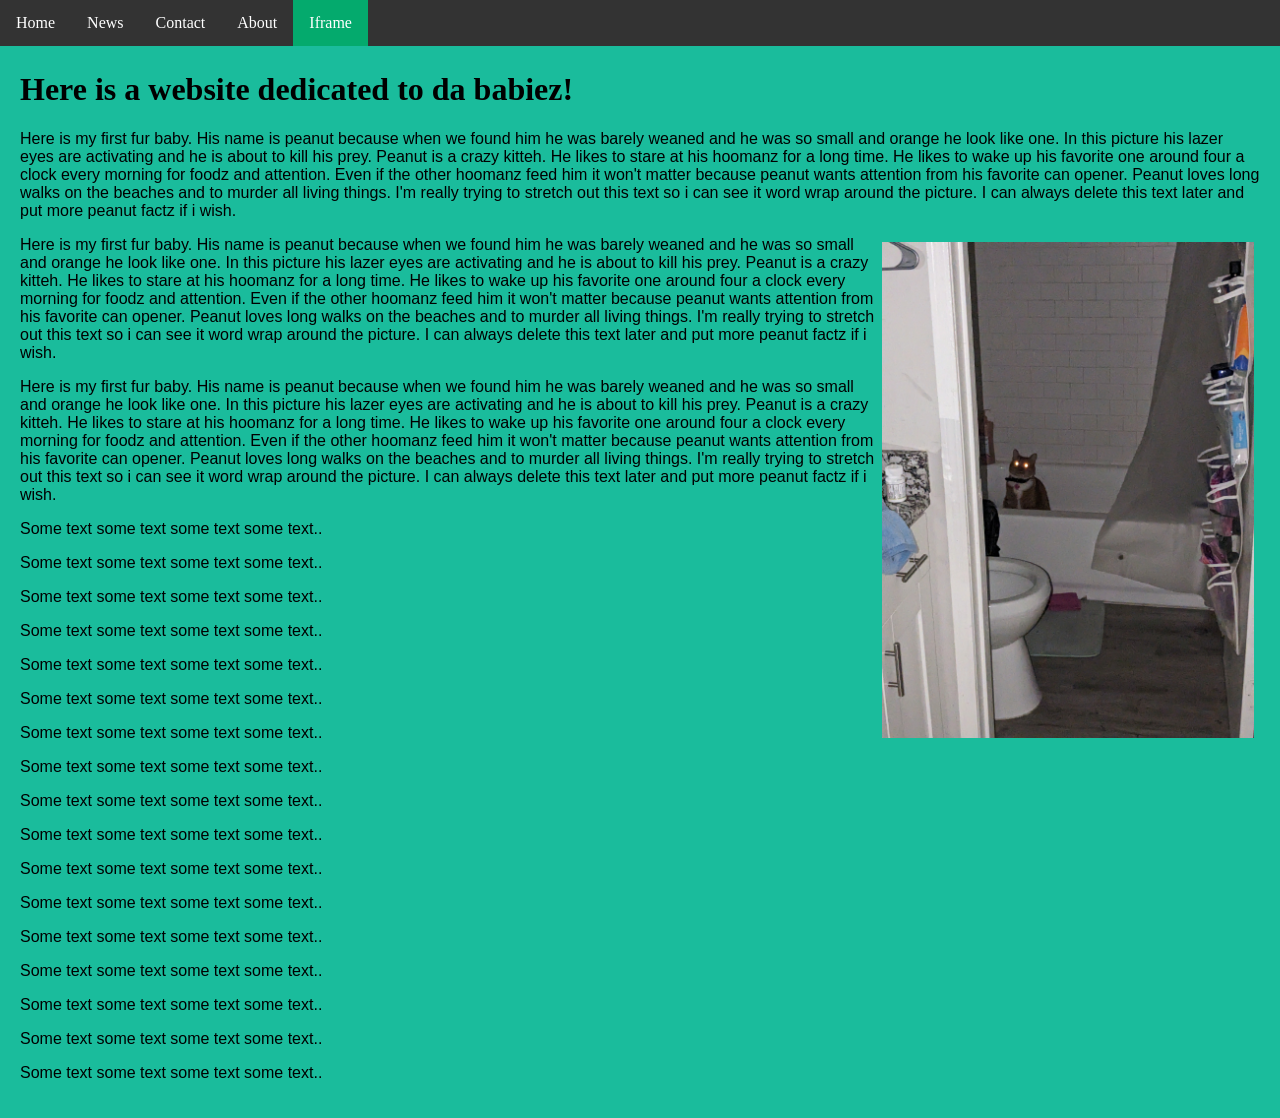
==== index.html @ c3d4e50f "Update index.html" ====
<!DOCTYPE>
<html>
<head>
<base href="https://jwfrank3.github.io/index.html" target="_blank">
<meta name="viewport" content="width=device-width, initial-scale=1.0">
<meta chaset="UTF-8">
<meta name="description" content="My practice area for learning html plus kittehs!">
  <meta name="keywords" content=
"HTML, CSS, JavaScript">
<meta name="description" content"this is a boring ass web page.  Seriously how did you even find it?">
<meta name="author" content="dickbutt, why would i put my name on the internet?">
<link rel="stylesheet" href="styles.css">
<title>HTML Index</title>
<nav>
<ul>
  <li><a href="https://jwfrank3.github.io/index.html">Home</a></li>
  <li><a href="https://jwfrank3.github.io/news.html">News</a></li>
  <li><a href="https://jwfrank3.github.io/contact.html">Contact</a></li>
  <li><a href="https://jwfrank3.github.io/about.html">About</a></li>
  <li><a class="active" href="https://jwfrank3.github.io/Iframe.html">Iframe</a></li>
</ul>
</nav>
</head>

<main>
<div style="padding:20px;margin-top:30px;">
<h1>Here is a website dedicated to da babiez!</h1>
<article>
<p>Here is my first fur baby.  His name is peanut because when we found him he was barely weaned and he was so small and orange he look like one. In this picture his lazer eyes are activating and he is about to kill his prey.  Peanut is a crazy kitteh.  He likes to stare at his hoomanz for a long time.  He likes to wake up his favorite one around four a clock every morning for foodz and attention.  Even if the other hoomanz feed him it won't matter because peanut wants attention from his favorite can opener.  Peanut loves long walks on the beaches and to murder all living things.  I'm really trying to stretch out this text so i can see it word wrap around the picture.  I can always delete this text later and put more peanut factz if i wish.</p>
</article>
    <aside>
    <img src="PXL_20230814_010035211.jpg" style="width:30%;float: right; padding: 0.5vw;"></img>
    </aside>
  <p>Here is my first fur baby.  His name is peanut because when we found him he was barely weaned and he was so small and orange he look like one. In this picture his lazer eyes are activating and he is about to kill his prey.  Peanut is a crazy kitteh.  He likes to stare at his hoomanz for a long time.  He likes to wake up his favorite one around four a clock every morning for foodz and attention.  Even if the other hoomanz feed him it won't matter because peanut wants attention from his favorite can opener.  Peanut loves long walks on the beaches and to murder all living things.  I'm really trying to stretch out this text so i can see it word wrap around the picture.  I can always delete this text later and put more peanut factz if i wish.</p>
  <p>Here is my first fur baby.  His name is peanut because when we found him he was barely weaned and he was so small and orange he look like one. In this picture his lazer eyes are activating and he is about to kill his prey.  Peanut is a crazy kitteh.  He likes to stare at his hoomanz for a long time.  He likes to wake up his favorite one around four a clock every morning for foodz and attention.  Even if the other hoomanz feed him it won't matter because peanut wants attention from his favorite can opener.  Peanut loves long walks on the beaches and to murder all living things.  I'm really trying to stretch out this text so i can see it word wrap around the picture.  I can always delete this text later and put more peanut factz if i wish.</p>
  <p>Some text some text some text some text..</p>
  <p>Some text some text some text some text..</p>
  <p>Some text some text some text some text..</p>
  <p>Some text some text some text some text..</p>
  <p>Some text some text some text some text..</p>
  <p>Some text some text some text some text..</p>
  <p>Some text some text some text some text..</p>
  <p>Some text some text some text some text..</p>
  <p>Some text some text some text some text..</p>
  <p>Some text some text some text some text..</p>
  <p>Some text some text some text some text..</p>
  <p>Some text some text some text some text..</p>
  <p>Some text some text some text some text..</p>
  <p>Some text some text some text some text..</p>
  <p>Some text some text some text some text..</p>
  <p>Some text some text some text some text..</p>
  <p>Some text some text some text some text..</p>
</div>
</main>
  
</body>
</html>
---- styles.css ----
body {
  margin:0;
  background-color: 1abc9c;
}

p {
  font-family: helvetica;
  color: black;
  background-color:#1abc9c;
}
ul {
  list-style-type: none;
  margin: 0;
  padding: 0;
  overflow: hidden;
  background-color: #333;
  position: fixed;
  top: 0;
  width: 100%;
}

li {
  float: left;
}

li a {
  display: block;
  color: white;
  text-align: center;
  padding: 14px 16px;
  text-decoration: none;
}

li a:hover:not(.active) {
  background-color: #111;
}

.active {
  background-color: #04AA6D;
}
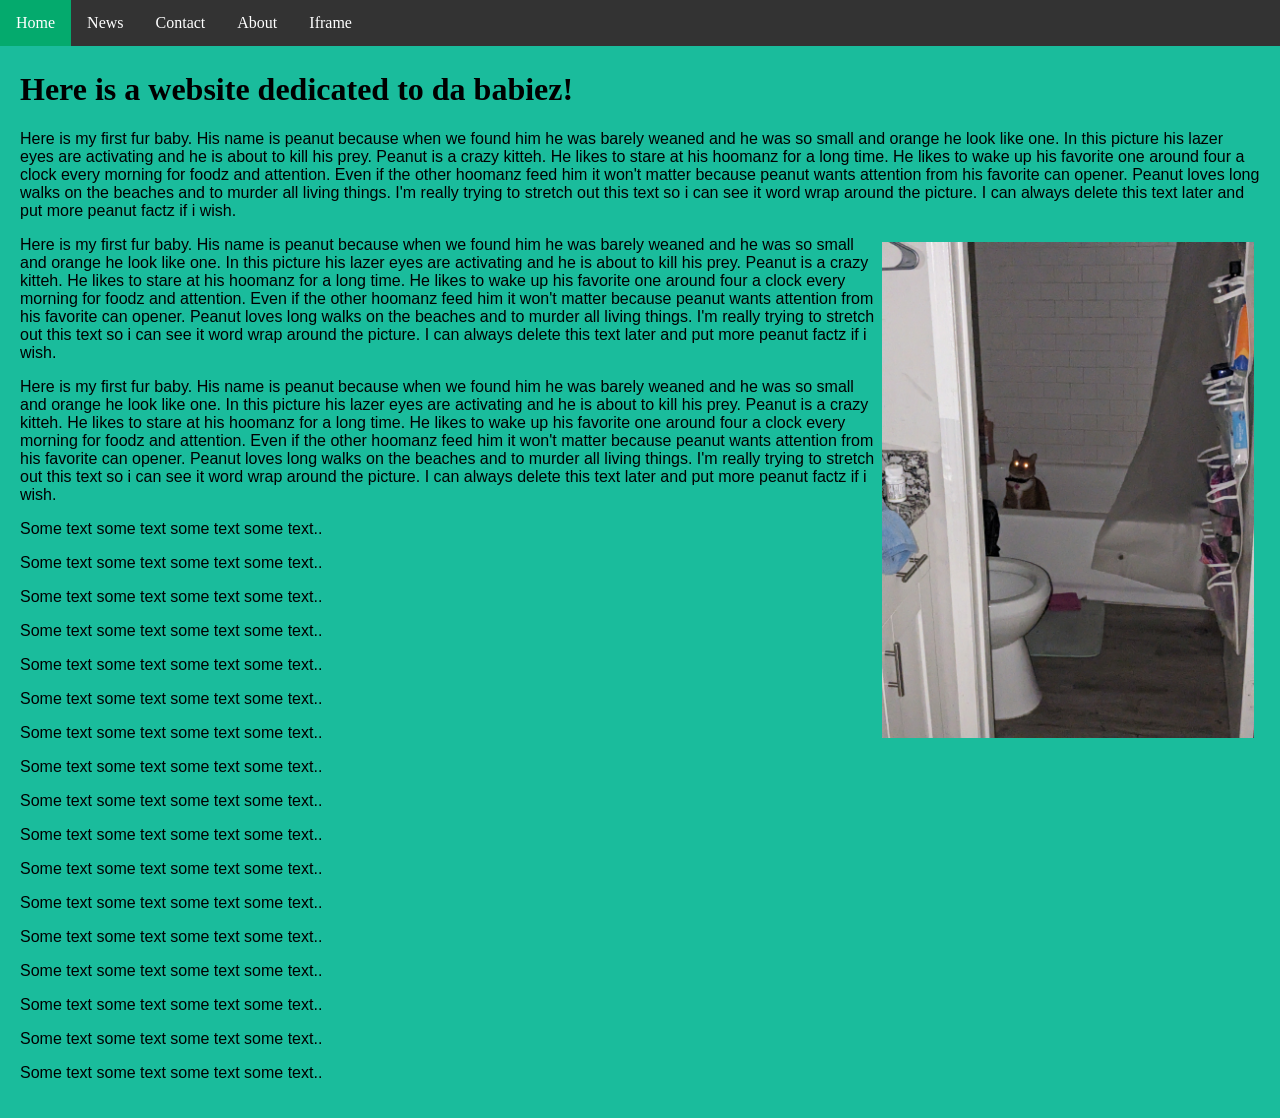
==== commit a5176432: "Update index.html" ====
--- a/index.html
+++ b/index.html
@@ -13,11 +13,11 @@
 <title>HTML Index</title>
 <nav>
 <ul>
-  <li><a href="https://jwfrank3.github.io/index.html">Home</a></li>
+  <li><a class="active" href="https://jwfrank3.github.io/index.html">Home</a></li>
   <li><a href="https://jwfrank3.github.io/news.html">News</a></li>
   <li><a href="https://jwfrank3.github.io/contact.html">Contact</a></li>
   <li><a href="https://jwfrank3.github.io/about.html">About</a></li>
-  <li><a class="active" href="https://jwfrank3.github.io/Iframe.html">Iframe</a></li>
+  <li><a href="https://jwfrank3.github.io/Iframe.html">Iframe</a></li>
 </ul>
 </nav>
 </head>
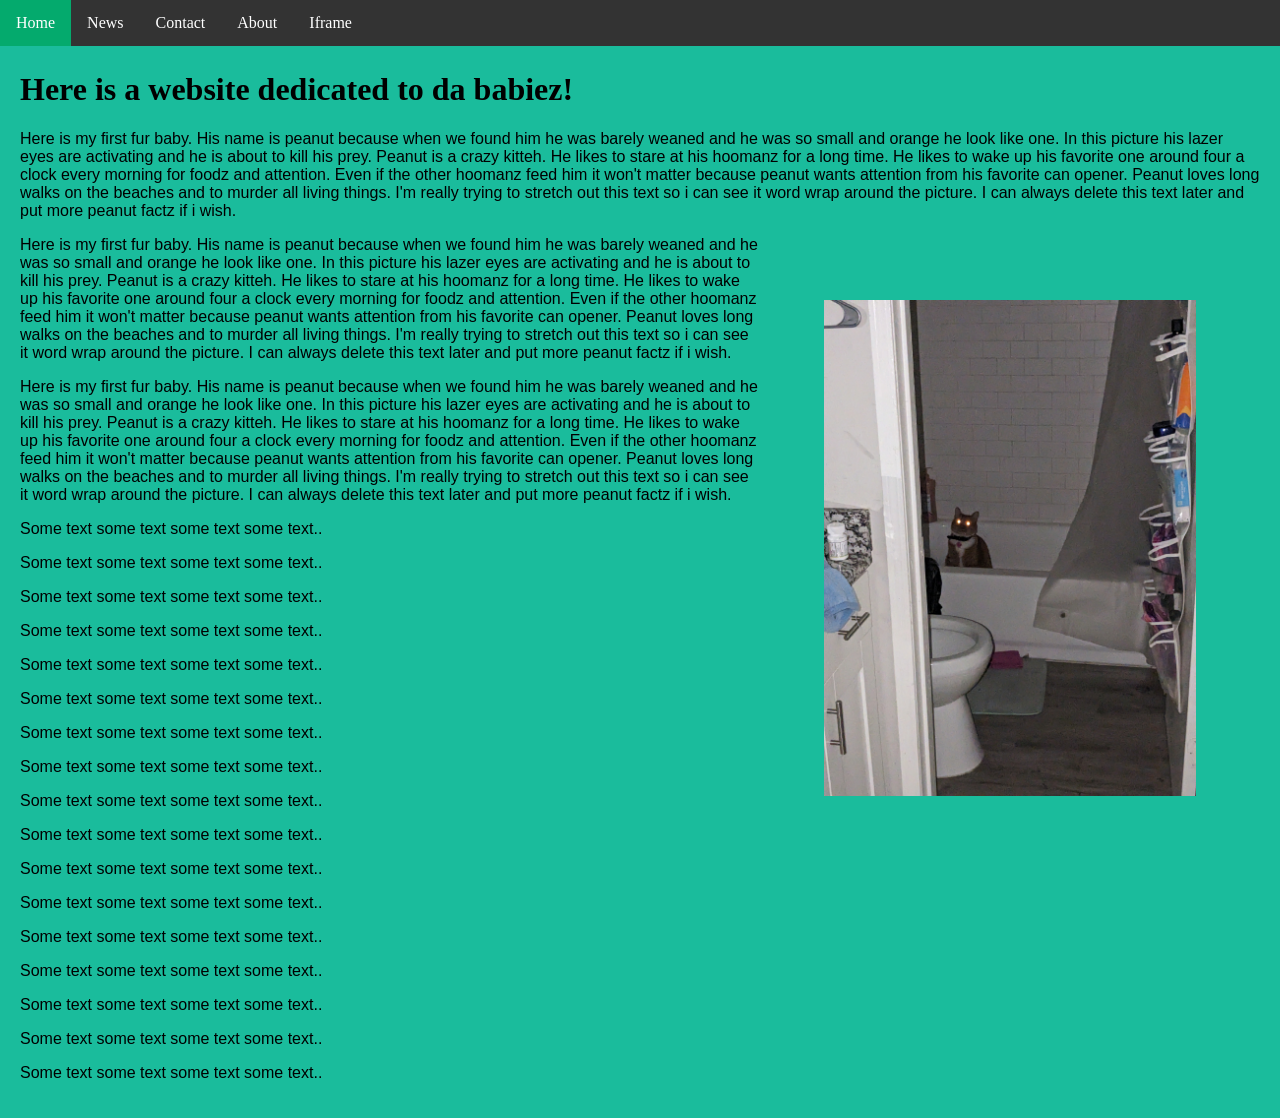
==== commit 29f5e42e: "Update index.html" ====
--- a/index.html
+++ b/index.html
@@ -29,7 +29,7 @@
 <p>Here is my first fur baby.  His name is peanut because when we found him he was barely weaned and he was so small and orange he look like one. In this picture his lazer eyes are activating and he is about to kill his prey.  Peanut is a crazy kitteh.  He likes to stare at his hoomanz for a long time.  He likes to wake up his favorite one around four a clock every morning for foodz and attention.  Even if the other hoomanz feed him it won't matter because peanut wants attention from his favorite can opener.  Peanut loves long walks on the beaches and to murder all living things.  I'm really trying to stretch out this text so i can see it word wrap around the picture.  I can always delete this text later and put more peanut factz if i wish.</p>
 </article>
     <aside>
-    <img src="PXL_20230814_010035211.jpg" style="width:30%;float: right; padding: 0.5vw;"></img>
+    <img src="PXL_20230814_010035211.jpg" style="width:30%;float: right; padding: 5vw;"></img>
     </aside>
   <p>Here is my first fur baby.  His name is peanut because when we found him he was barely weaned and he was so small and orange he look like one. In this picture his lazer eyes are activating and he is about to kill his prey.  Peanut is a crazy kitteh.  He likes to stare at his hoomanz for a long time.  He likes to wake up his favorite one around four a clock every morning for foodz and attention.  Even if the other hoomanz feed him it won't matter because peanut wants attention from his favorite can opener.  Peanut loves long walks on the beaches and to murder all living things.  I'm really trying to stretch out this text so i can see it word wrap around the picture.  I can always delete this text later and put more peanut factz if i wish.</p>
   <p>Here is my first fur baby.  His name is peanut because when we found him he was barely weaned and he was so small and orange he look like one. In this picture his lazer eyes are activating and he is about to kill his prey.  Peanut is a crazy kitteh.  He likes to stare at his hoomanz for a long time.  He likes to wake up his favorite one around four a clock every morning for foodz and attention.  Even if the other hoomanz feed him it won't matter because peanut wants attention from his favorite can opener.  Peanut loves long walks on the beaches and to murder all living things.  I'm really trying to stretch out this text so i can see it word wrap around the picture.  I can always delete this text later and put more peanut factz if i wish.</p>
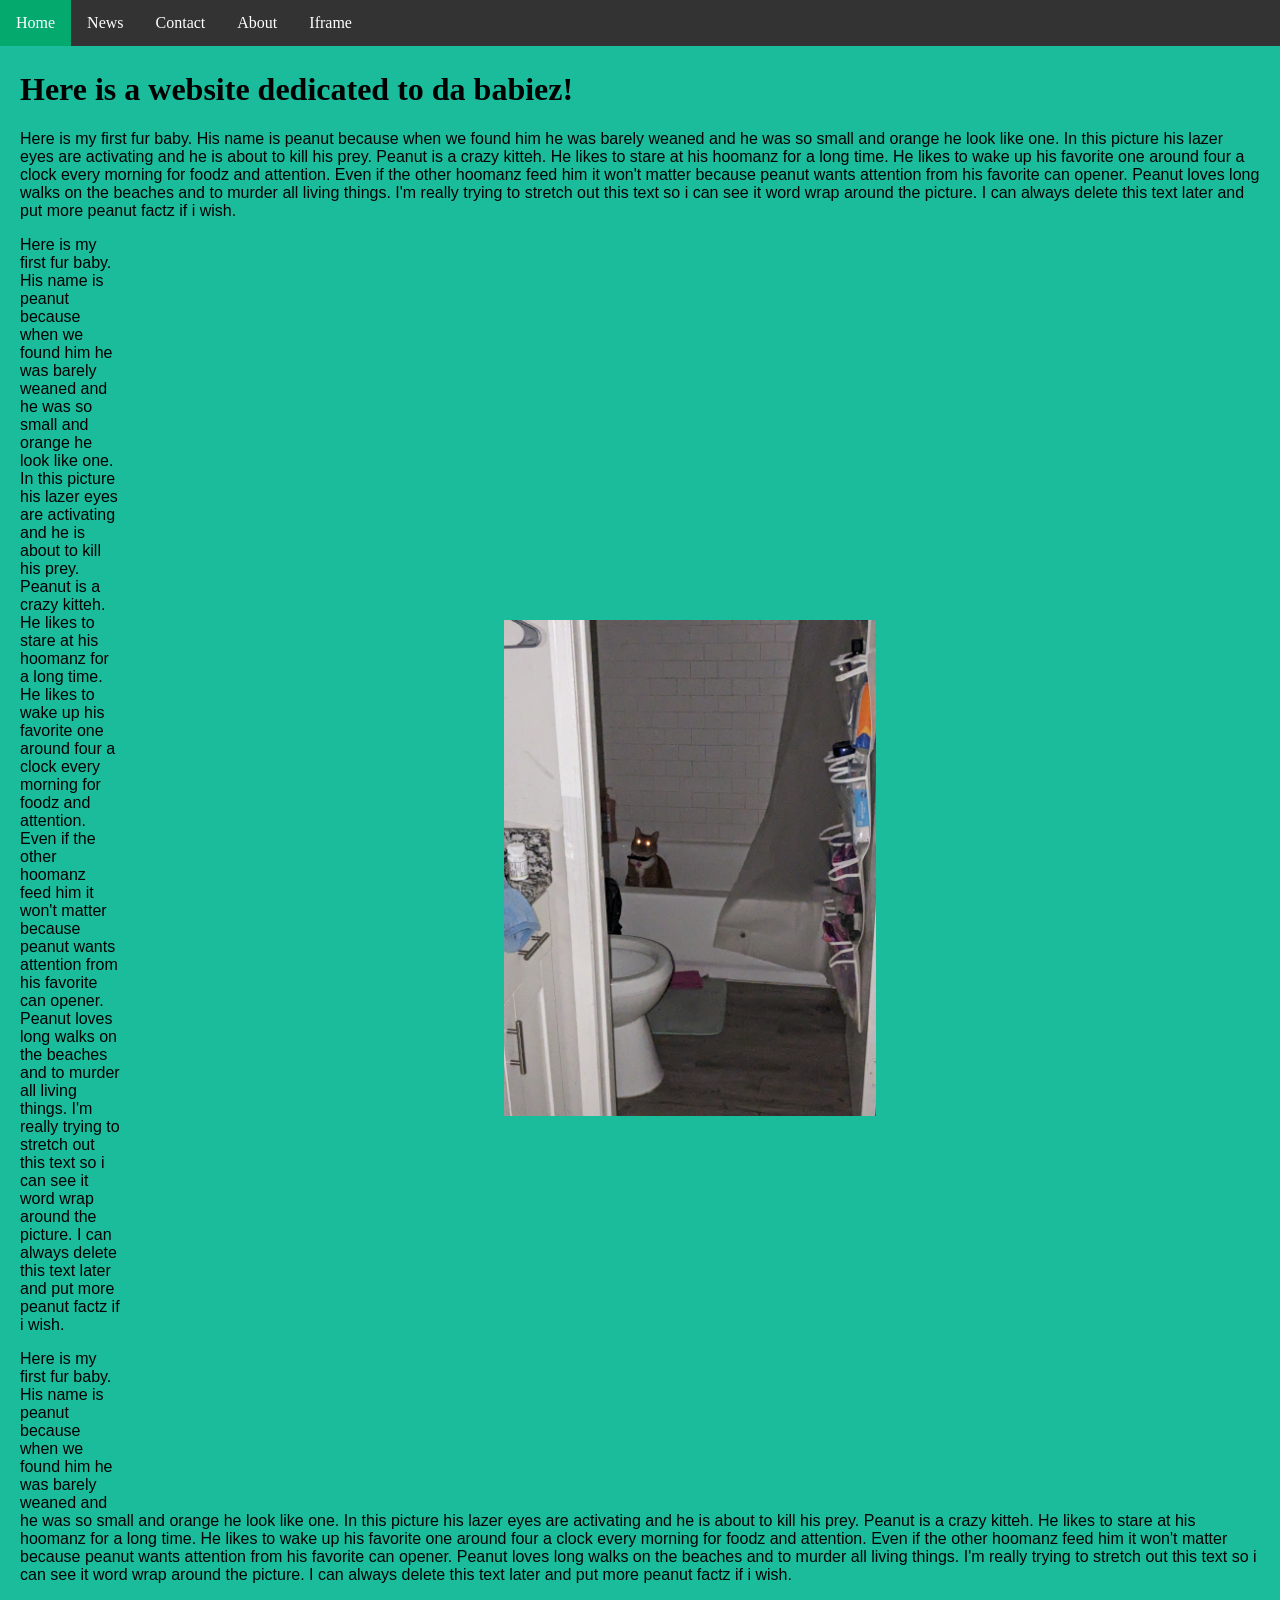
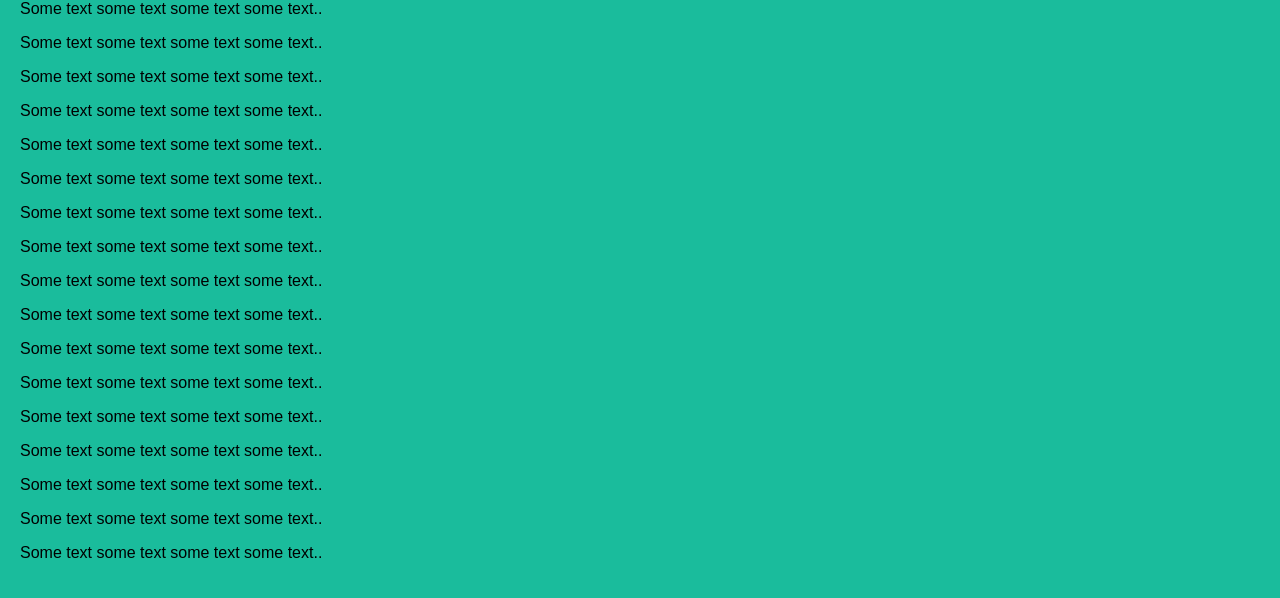
==== commit 162e0aa1: "Update index.html" ====
--- a/index.html
+++ b/index.html
@@ -29,7 +29,7 @@
 <p>Here is my first fur baby.  His name is peanut because when we found him he was barely weaned and he was so small and orange he look like one. In this picture his lazer eyes are activating and he is about to kill his prey.  Peanut is a crazy kitteh.  He likes to stare at his hoomanz for a long time.  He likes to wake up his favorite one around four a clock every morning for foodz and attention.  Even if the other hoomanz feed him it won't matter because peanut wants attention from his favorite can opener.  Peanut loves long walks on the beaches and to murder all living things.  I'm really trying to stretch out this text so i can see it word wrap around the picture.  I can always delete this text later and put more peanut factz if i wish.</p>
 </article>
     <aside>
-    <img src="PXL_20230814_010035211.jpg" style="width:30%;float: right; padding: 5vw;"></img>
+    <img src="PXL_20230814_010035211.jpg" style="width:30%;float: right; padding: 30vw;"></img>
     </aside>
   <p>Here is my first fur baby.  His name is peanut because when we found him he was barely weaned and he was so small and orange he look like one. In this picture his lazer eyes are activating and he is about to kill his prey.  Peanut is a crazy kitteh.  He likes to stare at his hoomanz for a long time.  He likes to wake up his favorite one around four a clock every morning for foodz and attention.  Even if the other hoomanz feed him it won't matter because peanut wants attention from his favorite can opener.  Peanut loves long walks on the beaches and to murder all living things.  I'm really trying to stretch out this text so i can see it word wrap around the picture.  I can always delete this text later and put more peanut factz if i wish.</p>
   <p>Here is my first fur baby.  His name is peanut because when we found him he was barely weaned and he was so small and orange he look like one. In this picture his lazer eyes are activating and he is about to kill his prey.  Peanut is a crazy kitteh.  He likes to stare at his hoomanz for a long time.  He likes to wake up his favorite one around four a clock every morning for foodz and attention.  Even if the other hoomanz feed him it won't matter because peanut wants attention from his favorite can opener.  Peanut loves long walks on the beaches and to murder all living things.  I'm really trying to stretch out this text so i can see it word wrap around the picture.  I can always delete this text later and put more peanut factz if i wish.</p>
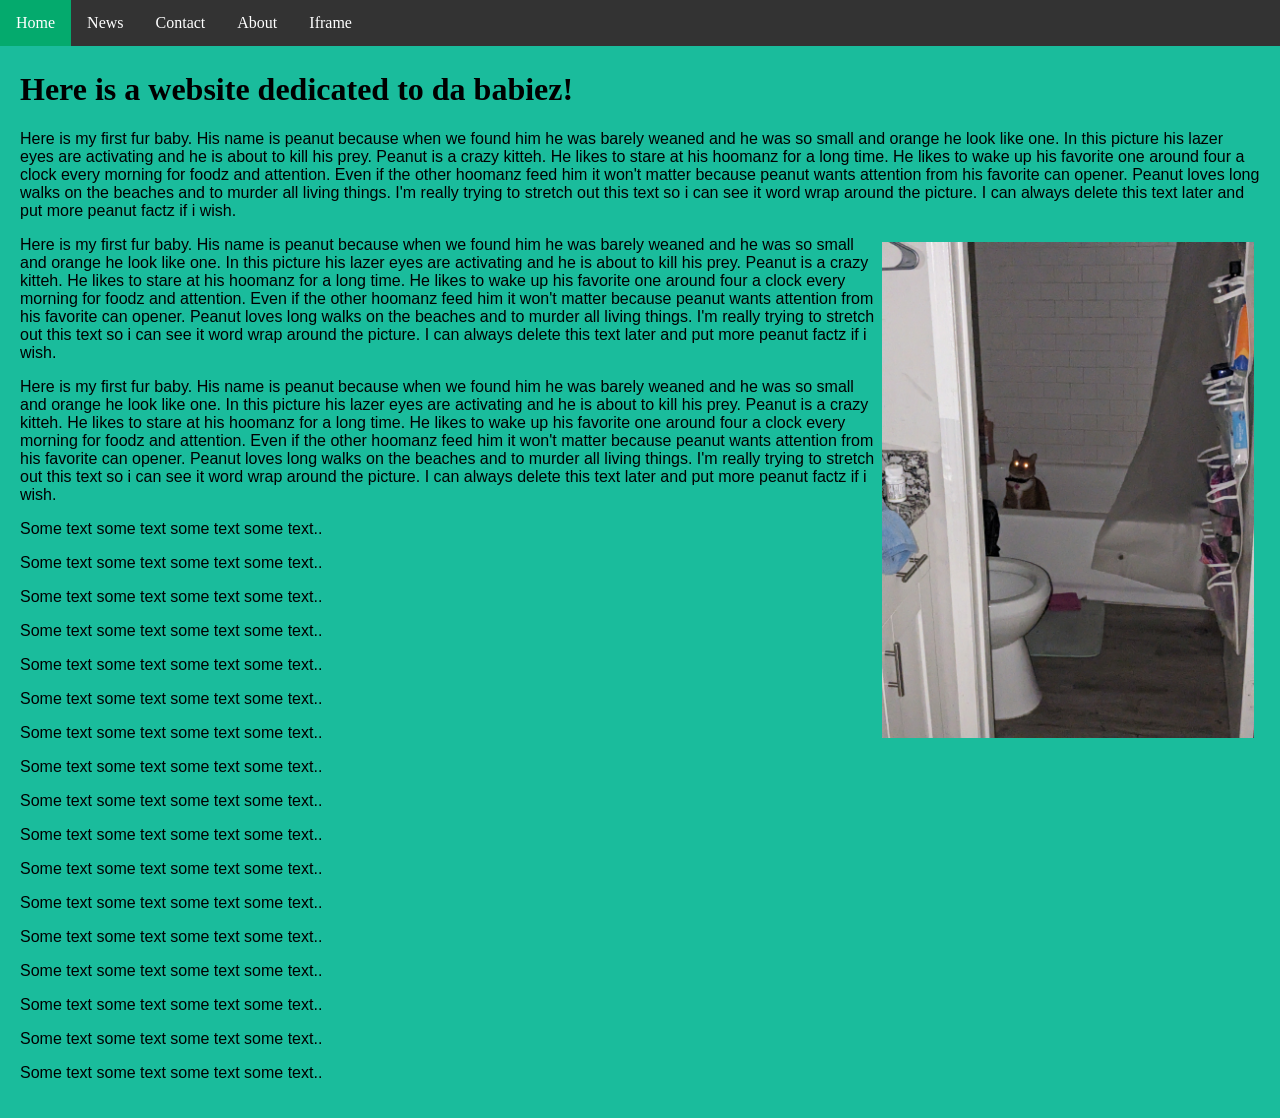
==== commit 04550d0c: "Update index.html" ====
--- a/index.html
+++ b/index.html
@@ -29,7 +29,7 @@
 <p>Here is my first fur baby.  His name is peanut because when we found him he was barely weaned and he was so small and orange he look like one. In this picture his lazer eyes are activating and he is about to kill his prey.  Peanut is a crazy kitteh.  He likes to stare at his hoomanz for a long time.  He likes to wake up his favorite one around four a clock every morning for foodz and attention.  Even if the other hoomanz feed him it won't matter because peanut wants attention from his favorite can opener.  Peanut loves long walks on the beaches and to murder all living things.  I'm really trying to stretch out this text so i can see it word wrap around the picture.  I can always delete this text later and put more peanut factz if i wish.</p>
 </article>
     <aside>
-    <img src="PXL_20230814_010035211.jpg" style="width:30%;float: right; padding: 30vw;"></img>
+    <img src="PXL_20230814_010035211.jpg" style="width:30%;float: right; padding: 0.5vw;"></img>
     </aside>
   <p>Here is my first fur baby.  His name is peanut because when we found him he was barely weaned and he was so small and orange he look like one. In this picture his lazer eyes are activating and he is about to kill his prey.  Peanut is a crazy kitteh.  He likes to stare at his hoomanz for a long time.  He likes to wake up his favorite one around four a clock every morning for foodz and attention.  Even if the other hoomanz feed him it won't matter because peanut wants attention from his favorite can opener.  Peanut loves long walks on the beaches and to murder all living things.  I'm really trying to stretch out this text so i can see it word wrap around the picture.  I can always delete this text later and put more peanut factz if i wish.</p>
   <p>Here is my first fur baby.  His name is peanut because when we found him he was barely weaned and he was so small and orange he look like one. In this picture his lazer eyes are activating and he is about to kill his prey.  Peanut is a crazy kitteh.  He likes to stare at his hoomanz for a long time.  He likes to wake up his favorite one around four a clock every morning for foodz and attention.  Even if the other hoomanz feed him it won't matter because peanut wants attention from his favorite can opener.  Peanut loves long walks on the beaches and to murder all living things.  I'm really trying to stretch out this text so i can see it word wrap around the picture.  I can always delete this text later and put more peanut factz if i wish.</p>
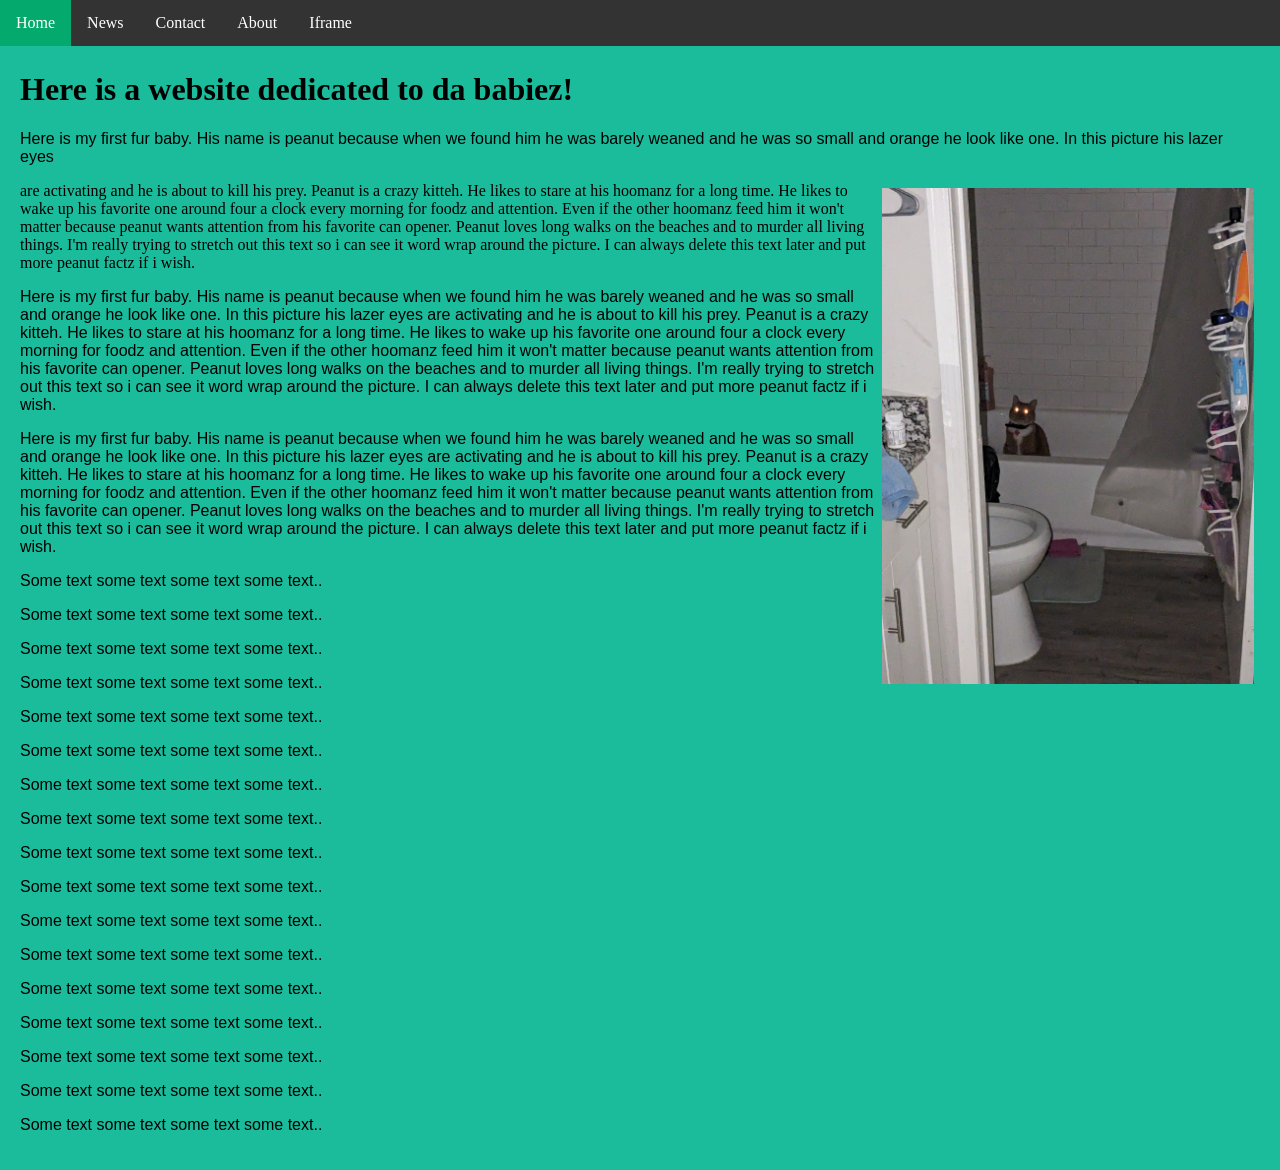
==== commit ac261ce7: "Update index.html" ====
--- a/index.html
+++ b/index.html
@@ -26,11 +26,11 @@
 <div style="padding:20px;margin-top:30px;">
 <h1>Here is a website dedicated to da babiez!</h1>
 <article>
-<p>Here is my first fur baby.  His name is peanut because when we found him he was barely weaned and he was so small and orange he look like one. In this picture his lazer eyes are activating and he is about to kill his prey.  Peanut is a crazy kitteh.  He likes to stare at his hoomanz for a long time.  He likes to wake up his favorite one around four a clock every morning for foodz and attention.  Even if the other hoomanz feed him it won't matter because peanut wants attention from his favorite can opener.  Peanut loves long walks on the beaches and to murder all living things.  I'm really trying to stretch out this text so i can see it word wrap around the picture.  I can always delete this text later and put more peanut factz if i wish.</p>
+<p>Here is my first fur baby.  His name is peanut because when we found him he was barely weaned and he was so small and orange he look like one. In this picture his lazer eyes     <aside>
+    <img src="PXL_20230814_010035211.jpg" style="width:30%;float: right; padding: 0.5vw;"></img>
+    </aside> are activating and he is about to kill his prey.  Peanut is a crazy kitteh.  He likes to stare at his hoomanz for a long time.  He likes to wake up his favorite one around four a clock every morning for foodz and attention.  Even if the other hoomanz feed him it won't matter because peanut wants attention from his favorite can opener.  Peanut loves long walks on the beaches and to murder all living things.  I'm really trying to stretch out this text so i can see it word wrap around the picture.  I can always delete this text later and put more peanut factz if i wish.</p>
 </article>
-    <aside>
-    <img src="PXL_20230814_010035211.jpg" style="width:30%;float: right; padding: 0.5vw;"></img>
-    </aside>
+
   <p>Here is my first fur baby.  His name is peanut because when we found him he was barely weaned and he was so small and orange he look like one. In this picture his lazer eyes are activating and he is about to kill his prey.  Peanut is a crazy kitteh.  He likes to stare at his hoomanz for a long time.  He likes to wake up his favorite one around four a clock every morning for foodz and attention.  Even if the other hoomanz feed him it won't matter because peanut wants attention from his favorite can opener.  Peanut loves long walks on the beaches and to murder all living things.  I'm really trying to stretch out this text so i can see it word wrap around the picture.  I can always delete this text later and put more peanut factz if i wish.</p>
   <p>Here is my first fur baby.  His name is peanut because when we found him he was barely weaned and he was so small and orange he look like one. In this picture his lazer eyes are activating and he is about to kill his prey.  Peanut is a crazy kitteh.  He likes to stare at his hoomanz for a long time.  He likes to wake up his favorite one around four a clock every morning for foodz and attention.  Even if the other hoomanz feed him it won't matter because peanut wants attention from his favorite can opener.  Peanut loves long walks on the beaches and to murder all living things.  I'm really trying to stretch out this text so i can see it word wrap around the picture.  I can always delete this text later and put more peanut factz if i wish.</p>
   <p>Some text some text some text some text..</p>
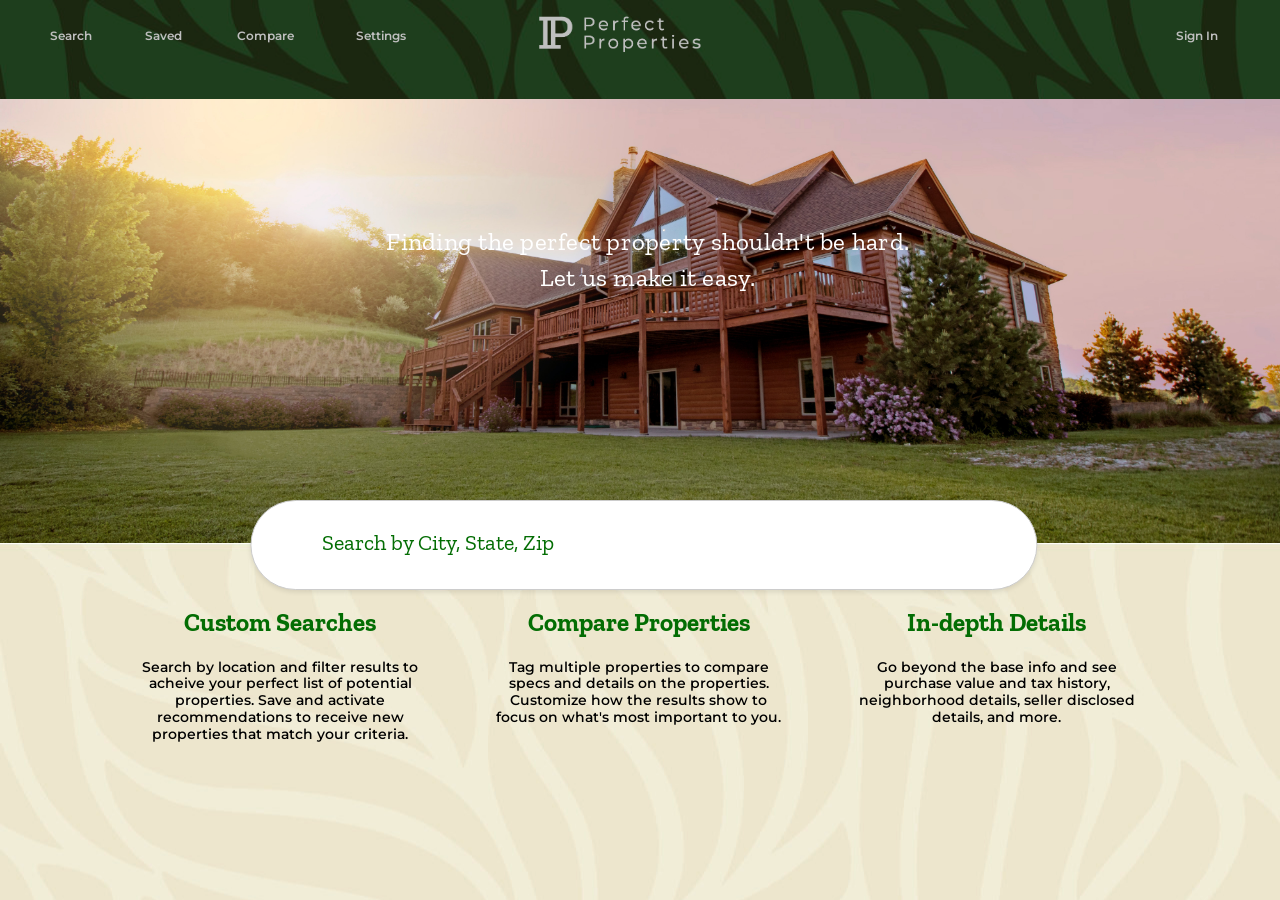
==== commit 485ae833: "." ====
--- a/index.html
+++ b/index.html
@@ -1,59 +1,67 @@
-<!DOCTYPE>
-<html>
+<!DOCTYPE html>
+<html lang="en">
 <head>
-<base href="https://jwfrank3.github.io/index.html" target="_blank">
-<meta name="viewport" content="width=device-width, initial-scale=1.0">
-<meta chaset="UTF-8">
-<meta name="description" content="My practice area for learning html plus kittehs!">
-  <meta name="keywords" content=
-"HTML, CSS, JavaScript">
-<meta name="description" content"this is a boring ass web page.  Seriously how did you even find it?">
-<meta name="author" content="dickbutt, why would i put my name on the internet?">
-<link rel="stylesheet" href="styles.css">
-<title>HTML Index</title>
-<nav>
-<ul>
-  <li><a class="active" href="https://jwfrank3.github.io/index.html">Home</a></li>
-  <li><a href="https://jwfrank3.github.io/news.html">News</a></li>
-  <li><a href="https://jwfrank3.github.io/contact.html">Contact</a></li>
-  <li><a href="https://jwfrank3.github.io/about.html">About</a></li>
-  <li><a href="https://jwfrank3.github.io/Iframe.html">Iframe</a></li>
-</ul>
-</nav>
+    <meta charset="UTF-8">
+    <meta name="viewport" content="width=device-width, initial-scale=1.0">
+    <link href='https://fonts.googleapis.com/css?family=Zilla Slab' rel='stylesheet'>
+    <link href='https://fonts.googleapis.com/css?family=Montserrat' rel='stylesheet'>
+    <link rel="stylesheet" href="perfectproperty.css">
+    <title>Perfect Properties</title>
+    <link rel="preconnect" href="https://fonts.googleapis.com">
+    <link rel="preconnect" href="https://fonts.gstatic.com" crossorigin>
+    <link href="https://fonts.googleapis.com/css2?family=Montserrat:ital,wght@0,100..900;1,100..900&display=swap" rel="stylesheet">
+    <link rel="preconnect" href="https://fonts.googleapis.com">
+<link rel="preconnect" href="https://fonts.gstatic.com" crossorigin>
+<link href="https://fonts.googleapis.com/css2?family=Zilla+Slab:ital,wght@0,300;0,400;0,500;0,600;0,700;1,300;1,400;1,500;1,600;1,700&display=swap" rel="stylesheet">
 </head>
-
+<header>
+    <div id="header">
+    <div id="nav">
+        <nav>
+        <ul id="nav-links">
+            <li><a href="#">Search</a></li>
+            <li><a href="#">Saved</a></li>
+            <li><a href="#">Compare</a></li>
+            <li><a href="#">Settings</a></li>
+            <li><img src="whitepplogo.png"></li>
+            <li><a href="#" id="sign-in">Sign In</a></li>
+        </ul>
+        
+        </nav>
+        </div>
+    </div>
+</header>
+<body>
+<div id="main">
 <main>
-<div style="padding:20px;margin-top:30px;">
-<h1>Here is a website dedicated to da babiez!</h1>
-<article>
-<p>Here is my first fur baby.  His name is peanut because when we found him he was barely weaned and he was so small and orange he look like one. In this picture his lazer eyes     <aside>
-    <img src="PXL_20230814_010035211.jpg" style="width:30%;float: right; padding: 0.5vw;"></img>
-    </aside> are activating and he is about to kill his prey.  Peanut is a crazy kitteh.  He likes to stare at his hoomanz for a long time.  He likes to wake up his favorite one around four a clock every morning for foodz and attention.  Even if the other hoomanz feed him it won't matter because peanut wants attention from his favorite can opener.  Peanut loves long walks on the beaches and to murder all living things.  I'm really trying to stretch out this text so i can see it word wrap around the picture.  I can always delete this text later and put more peanut factz if i wish.</p>
-</article>
-
-  <p>Here is my first fur baby.  His name is peanut because when we found him he was barely weaned and he was so small and orange he look like one. In this picture his lazer eyes are activating and he is about to kill his prey.  Peanut is a crazy kitteh.  He likes to stare at his hoomanz for a long time.  He likes to wake up his favorite one around four a clock every morning for foodz and attention.  Even if the other hoomanz feed him it won't matter because peanut wants attention from his favorite can opener.  Peanut loves long walks on the beaches and to murder all living things.  I'm really trying to stretch out this text so i can see it word wrap around the picture.  I can always delete this text later and put more peanut factz if i wish.</p>
-  <p>Here is my first fur baby.  His name is peanut because when we found him he was barely weaned and he was so small and orange he look like one. In this picture his lazer eyes are activating and he is about to kill his prey.  Peanut is a crazy kitteh.  He likes to stare at his hoomanz for a long time.  He likes to wake up his favorite one around four a clock every morning for foodz and attention.  Even if the other hoomanz feed him it won't matter because peanut wants attention from his favorite can opener.  Peanut loves long walks on the beaches and to murder all living things.  I'm really trying to stretch out this text so i can see it word wrap around the picture.  I can always delete this text later and put more peanut factz if i wish.</p>
-  <p>Some text some text some text some text..</p>
-  <p>Some text some text some text some text..</p>
-  <p>Some text some text some text some text..</p>
-  <p>Some text some text some text some text..</p>
-  <p>Some text some text some text some text..</p>
-  <p>Some text some text some text some text..</p>
-  <p>Some text some text some text some text..</p>
-  <p>Some text some text some text some text..</p>
-  <p>Some text some text some text some text..</p>
-  <p>Some text some text some text some text..</p>
-  <p>Some text some text some text some text..</p>
-  <p>Some text some text some text some text..</p>
-  <p>Some text some text some text some text..</p>
-  <p>Some text some text some text some text..</p>
-  <p>Some text some text some text some text..</p>
-  <p>Some text some text some text some text..</p>
-  <p>Some text some text some text some text..</p>
+    <div id="paragraph">
+        <p>Finding the perfect property shouldn't be hard. <br>Let us make it easy.</p>
+    </div>
 </div>
 </main>
-  
+<footer>
+    <section>
+        <form action="#" class="search-bar">
+            <label for="search"></label>
+            <input type="search" id="search" name="search" placeholder="Search by City, State, Zip">
+        </form>
+        <div id="boxes">
+                <div class="box1">
+                <h1>Custom Searches</h1>                
+                <p>Search by location and filter results to acheive your perfect list of potential properties. Save and activate recommendations to receive new properties that match your criteria.</p>
+                </div>
+            
+                <div>
+                <h1>Compare Properties</h1>                
+                <p>Tag multiple properties to compare specs and details on the properties. Customize how the results show to focus on what's most important to you. </p>
+                </div>
+            
+                <div>
+                <h1>In-depth Details</h1>                
+                <p>Go beyond the base info and see purchase value and tax history, neighborhood details, seller disclosed details, and more.</p>
+                </div>
+            </div>
+    </section>
+</footer>
 </body>
-</html>
-
-
+</html>
--- a/perfectproperty.css
+++ b/perfectproperty.css
@@ -0,0 +1,492 @@
+/*! normalize.css v8.0.1 | MIT License | github.com/necolas/normalize.css */
+
+/* Document
+   ========================================================================== */
+
+/**
+ * 1. Correct the line height in all browsers.
+ * 2. Prevent adjustments of font size after orientation changes in iOS.
+ */
+
+ html {
+	line-height: 1.15; /* 1 */
+	-webkit-text-size-adjust: 100%; /* 2 */
+  }
+  
+  /* Sections
+	 ========================================================================== */
+  
+  /**
+   * Remove the margin in all browsers.
+   */
+  
+  body {
+	margin: 0;
+  }
+  
+  /**
+   * Render the `main` element consistently in IE.
+   */
+  
+  main {
+	display: block;
+  }
+  
+  /**
+   * Correct the font size and margin on `h1` elements within `section` and
+   * `article` contexts in Chrome, Firefox, and Safari.
+   */
+  
+  h1 {
+	font-size: 2em;
+	margin: 0.67em 0;
+  }
+  
+  /* Grouping content
+	 ========================================================================== */
+  
+  /**
+   * 1. Add the correct box sizing in Firefox.
+   * 2. Show the overflow in Edge and IE.
+   */
+  
+  hr {
+	box-sizing: content-box; /* 1 */
+	height: 0; /* 1 */
+	overflow: visible; /* 2 */
+  }
+  
+  /**
+   * 1. Correct the inheritance and scaling of font size in all browsers.
+   * 2. Correct the odd `em` font sizing in all browsers.
+   */
+  
+  pre {
+	font-family: monospace, monospace; /* 1 */
+	font-size: 1em; /* 2 */
+  }
+  
+  /* Text-level semantics
+	 ========================================================================== */
+  
+  /**
+   * Remove the gray background on active links in IE 10.
+   */
+  
+  a {
+	background-color: transparent;
+  }
+  
+  /**
+   * 1. Remove the bottom border in Chrome 57-
+   * 2. Add the correct text decoration in Chrome, Edge, IE, Opera, and Safari.
+   */
+  
+  abbr[title] {
+	border-bottom: none; /* 1 */
+	text-decoration: underline; /* 2 */
+	text-decoration: underline dotted; /* 2 */
+  }
+  
+  /**
+   * Add the correct font weight in Chrome, Edge, and Safari.
+   */
+  
+  b,
+  strong {
+	font-weight: bolder;
+  }
+  
+  /**
+   * 1. Correct the inheritance and scaling of font size in all browsers.
+   * 2. Correct the odd `em` font sizing in all browsers.
+   */
+  
+  code,
+  kbd,
+  samp {
+	font-family: monospace, monospace; /* 1 */
+	font-size: 1em; /* 2 */
+  }
+  
+  /**
+   * Add the correct font size in all browsers.
+   */
+  
+  small {
+	font-size: 80%;
+  }
+  
+  /**
+   * Prevent `sub` and `sup` elements from affecting the line height in
+   * all browsers.
+   */
+  
+  sub,
+  sup {
+	font-size: 75%;
+	line-height: 0;
+	position: relative;
+	vertical-align: baseline;
+  }
+  
+  sub {
+	bottom: -0.25em;
+  }
+  
+  sup {
+	top: -0.5em;
+  }
+  
+  /* Embedded content
+	 ========================================================================== */
+  
+  /**
+   * Remove the border on images inside links in IE 10.
+   */
+  
+  img {
+	border-style: none;
+  }
+  
+  /* Forms
+	 ========================================================================== */
+  
+  /**
+   * 1. Change the font styles in all browsers.
+   * 2. Remove the margin in Firefox and Safari.
+   */
+  
+  button,
+  input,
+  optgroup,
+  select,
+  textarea {
+	font-family: inherit; /* 1 */
+	font-size: 100%; /* 1 */
+	line-height: 1.15; /* 1 */
+	margin: 0; /* 2 */
+  }
+  
+  /**
+   * Show the overflow in IE.
+   * 1. Show the overflow in Edge.
+   */
+  
+  button,
+  input { /* 1 */
+	overflow: visible;
+  }
+  
+  /**
+   * Remove the inheritance of text transform in Edge, Firefox, and IE.
+   * 1. Remove the inheritance of text transform in Firefox.
+   */
+  
+  button,
+  select { /* 1 */
+	text-transform: none;
+  }
+  
+  /**
+   * Correct the inability to style clickable types in iOS and Safari.
+   */
+  
+  button,
+  [type="button"],
+  [type="reset"],
+  [type="submit"] {
+	-webkit-appearance: button;
+  }
+  
+  /**
+   * Remove the inner border and padding in Firefox.
+   */
+  
+  button::-moz-focus-inner,
+  [type="button"]::-moz-focus-inner,
+  [type="reset"]::-moz-focus-inner,
+  [type="submit"]::-moz-focus-inner {
+	border-style: none;
+	padding: 0;
+  }
+  
+  /**
+   * Restore the focus styles unset by the previous rule.
+   */
+  
+  button:-moz-focusring,
+  [type="button"]:-moz-focusring,
+  [type="reset"]:-moz-focusring,
+  [type="submit"]:-moz-focusring {
+	outline: 1px dotted ButtonText;
+  }
+  
+  /**
+   * Correct the padding in Firefox.
+   */
+  
+  fieldset {
+	padding: 0.35em 0.75em 0.625em;
+  }
+  
+  /**
+   * 1. Correct the text wrapping in Edge and IE.
+   * 2. Correct the color inheritance from `fieldset` elements in IE.
+   * 3. Remove the padding so developers are not caught out when they zero out
+   *    `fieldset` elements in all browsers.
+   */
+  
+  legend {
+	box-sizing: border-box; /* 1 */
+	color: inherit; /* 2 */
+	display: table; /* 1 */
+	max-width: 100%; /* 1 */
+	padding: 0; /* 3 */
+	white-space: normal; /* 1 */
+  }
+  
+  /**
+   * Add the correct vertical alignment in Chrome, Firefox, and Opera.
+   */
+  
+  progress {
+	vertical-align: baseline;
+  }
+  
+  /**
+   * Remove the default vertical scrollbar in IE 10+.
+   */
+  
+  textarea {
+	overflow: auto;
+  }
+  
+  /**
+   * 1. Add the correct box sizing in IE 10.
+   * 2. Remove the padding in IE 10.
+   */
+  
+  [type="checkbox"],
+  [type="radio"] {
+	box-sizing: border-box; /* 1 */
+	padding: 0; /* 2 */
+  }
+  
+  /**
+   * Correct the cursor style of increment and decrement buttons in Chrome.
+   */
+  
+  [type="number"]::-webkit-inner-spin-button,
+  [type="number"]::-webkit-outer-spin-button {
+	height: auto;
+  }
+  
+  /**
+   * 1. Correct the odd appearance in Chrome and Safari.
+   * 2. Correct the outline style in Safari.
+   */
+  
+  [type="search"] {
+	-webkit-appearance: textfield; /* 1 */
+	outline-offset: -2px; /* 2 */
+  }
+  
+  /**
+   * Remove the inner padding in Chrome and Safari on macOS.
+   */
+  
+  [type="search"]::-webkit-search-decoration {
+	-webkit-appearance: none;
+  }
+  
+  /**
+   * 1. Correct the inability to style clickable types in iOS and Safari.
+   * 2. Change font properties to `inherit` in Safari.
+   */
+  
+  ::-webkit-file-upload-button {
+	-webkit-appearance: button; /* 1 */
+	font: inherit; /* 2 */
+  }
+  
+  /* Interactive
+	 ========================================================================== */
+  
+  /*
+   * Add the correct display in Edge, IE 10+, and Firefox.
+   */
+  
+  details {
+	display: block;
+  }
+  
+  /*
+   * Add the correct display in all browsers.
+   */
+  
+  summary {
+	display: list-item;
+  }
+  
+  /* Misc
+	 ========================================================================== */
+  
+  /**
+   * Add the correct display in IE 10+.
+   */
+  
+  template {
+	display: none;
+  }
+  
+  /**
+   * Add the correct display in IE 10.
+   */
+  
+  [hidden] {
+	display: none;
+  }
+
+/* my code begins here */
+/*#######typography####### */
+
+footer p {
+  font-family: Montserrat;
+  font-size: 13.5px;
+  font-weight: 550;
+  line-height: 125%;
+}
+
+a {
+	color: rgb(255, 255, 255);
+	text-decoration: none;
+}
+
+/*#######typography####### */
+html {
+   margin: 0 auto;
+}
+
+#nav {
+   background-image: url(Green_Floral_Background.jpg);
+   width: 100%;
+   height: 11.05vh;
+   background-repeat: no-repeat;
+   background-size: cover;
+   list-style-type: none;
+   filter: brightness(75%);
+}
+
+#nav-links {
+  margin: auto;
+  margin-left: 0.8%;
+	display: grid;
+  grid-template-columns: 7.7% 7.5% 9.7% 14.4% 52.25% 1fr;
+  grid-template-rows: auto 25% 25%;
+  align-items: center;
+  list-style-type: none;
+}
+
+li {
+  grid-row-start: 2;
+  grid-row-end: 4;
+  font-family: Montserrat;
+  font-weight: 600;
+	font-size: 12.3px;
+}
+
+img {
+	width: 175px;
+}
+
+main {
+   background-image: url(Header_Desktop.jpg);
+   background-size: cover;
+   width: 100%;
+   height: 49.3vh;
+   display: flex;
+   justify-content: center;
+   background-position: 90% 56.9%;
+}
+
+#paragraph {
+  color: rgb(255, 255, 255);
+  font-family: Zilla Slab;
+	text-align: center;
+	font-size: 25px;
+  letter-spacing: 0.25px;
+  left: 0.60%;
+	position: relative;
+	top: 22.5%;
+  line-height: 141%;
+}
+
+section {
+	background-image: url(Cream_Floral_Background.jpg);
+	background-size: cover;
+	width: 100%;
+  height: 39.6vh;
+	display: flex;
+	justify-content: center;
+  line-height: 240%;
+}
+
+div h1 {
+	color: rgb(3, 109, 3);
+  font-family: Zilla Slab;
+  font-size: 25px;
+}
+
+#boxes {
+	display: flex;
+	gap: 6%;
+	margin-top: 3.4%;
+	margin-bottom: 3%;
+  margin-left: 10.6%;
+}
+
+#boxes > div {
+	text-align: center;
+	width: 25.3%;
+}
+
+#search {
+	position: absolute;
+	top: 60.6%;
+	left: 50.3%;
+	transform: translate(-50%, -50%);
+	z-index: 1;
+	background-color: #fff;
+	border: 1px solid #ccc;
+	padding: 5px 10px;
+	border-radius: 100vw;
+	box-shadow: 0px 2px 5px rgba(0, 0, 0, 0.1);
+	max-width: 80%;
+	width: 61.5%;
+	height: 10%;
+}
+
+input::placeholder {
+    padding-left: 8%;
+    font: 22px Zilla Slab;
+    color: #036D03;
+}
+
+@media (max-width: 500px) {
+	#nav-links {
+		gap: 2.5vw;
+		margin-left: 0vw;
+ }
+
+ #sign-in {
+	margin-left: 15vw;
+}
+
+ #search {
+	top: 73%;
+	width: 80%;
+	height: 5%;
+}
+
+}
